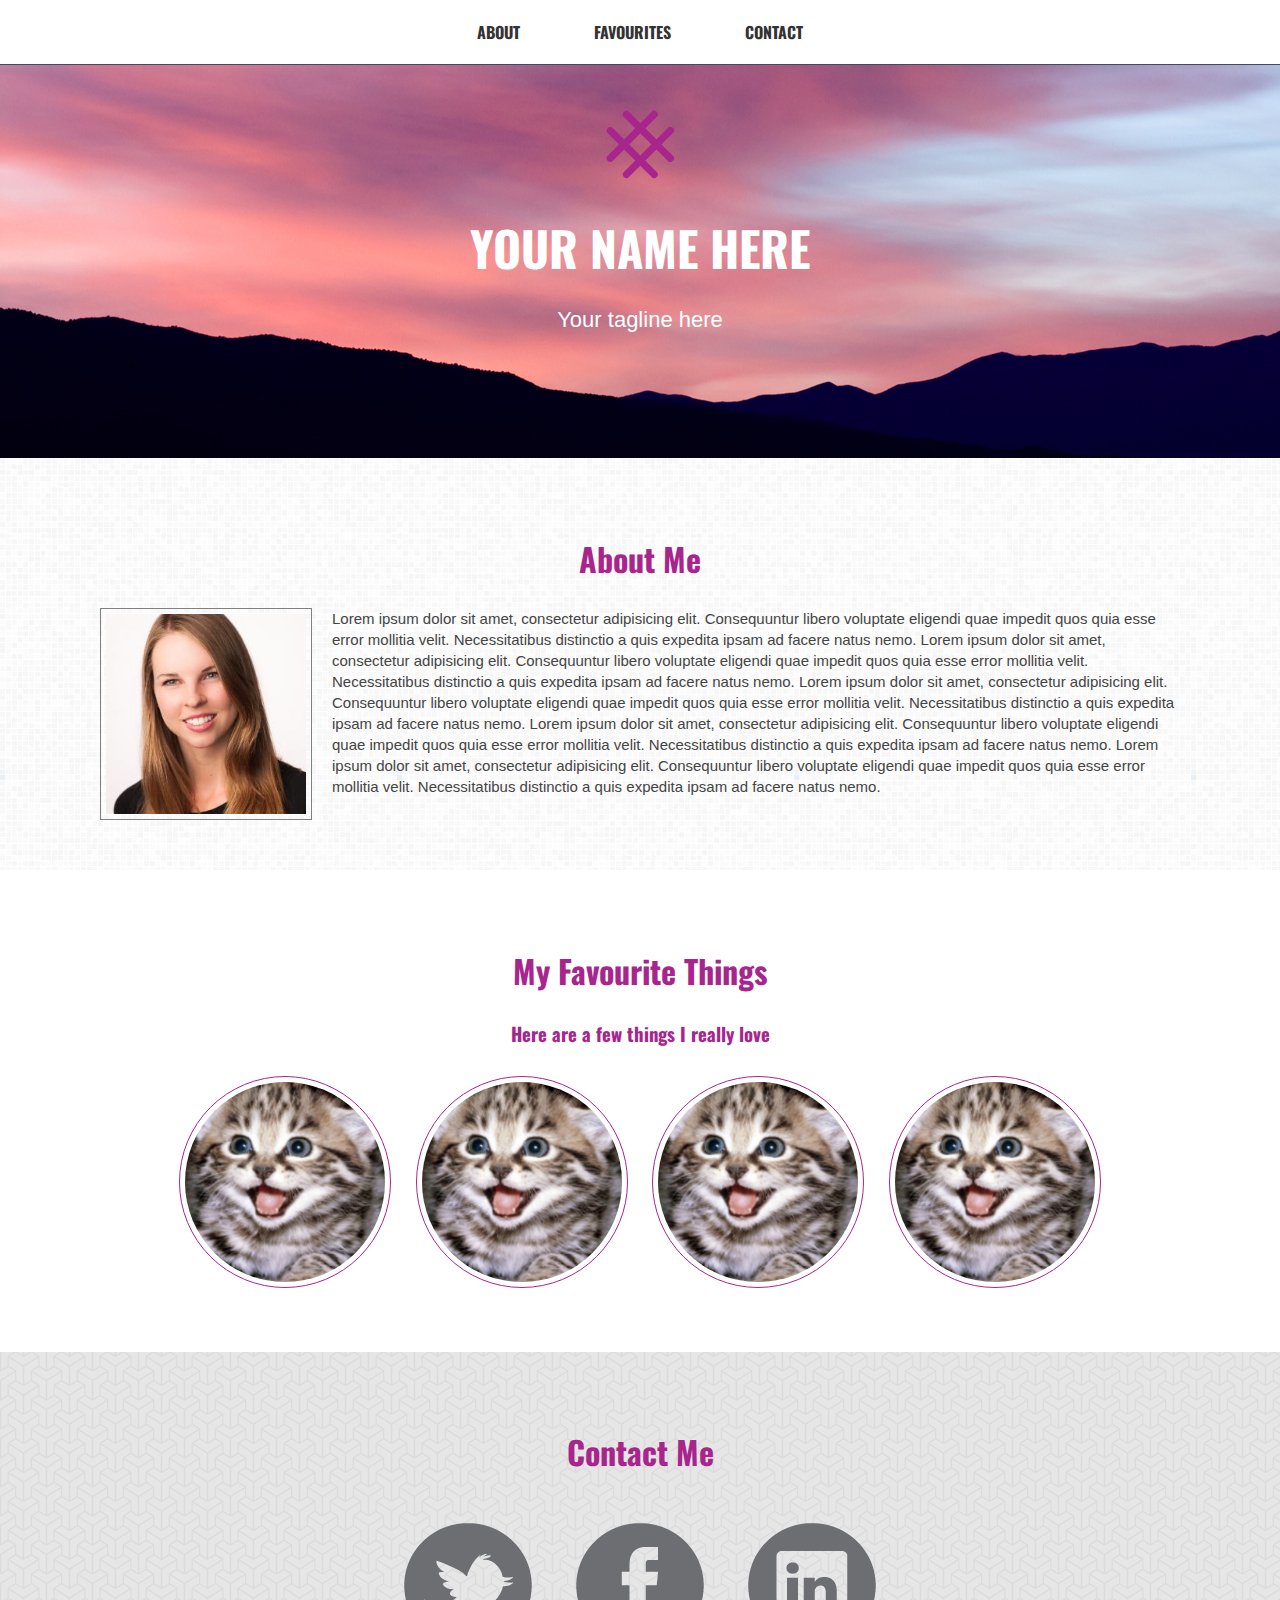
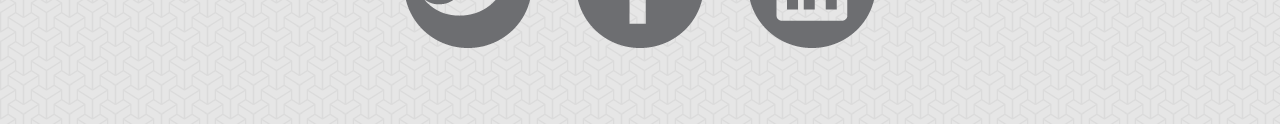
==== Base Starting Project/final.html @ 6746cf93 "base files" ====
<!doctype html> 
<html>
<head>
  <title>Ladies Learning Code HTML and CSS</title>
  <link href='http://fonts.googleapis.com/css?family=Oswald' rel='stylesheet' type='text/css'>
  <style>
    /* normalize.css 2011-06-23T00:50 UTC //github.com/jonathantneal/normalize.css */
    article,aside,details,figcaption,figure,footer,header,hgroup,nav,section{display:block}html{cursor:default;font-size:100%;overflow-y:scroll;-webkit-tap-highlight-color:transparent;-ms-text-size-adjust:100%;-webkit-text-size-adjust:100%}body,form,input,button,select,textarea{font-size:100%;margin:0}a,a:active,a:hover{outline:none}a:focus{outline:thin dotted}abbr{_border-bottom:expression(this.title ? '1px dotted':'none')}abbr[title]{border-bottom:1px dotted}b,strong{font-weight:bold}dfn{font-style:italic}mark{background:#FF0;color:#000}pre,code,kbd,samp{font-family:monospace,monospace;_font-family:'courier new',monospace;font-size:1em}pre{white-space:pre;white-space:pre-wrap;word-wrap:break-word}q{quotes:none}q:before,q:after{content:'';content:none}small,sub,sup{font-size:75%}sub,sup{line-height:0;position:relative;vertical-align:baseline}sup{top:-0.5em}sub{bottom:-0.25em}nav ul{list-style:none}audio[controls],canvas,video{display:inline-block;*display:inline}audio{display:none;_display:expression(this.controls ? 'inline':'none');*zoom:1}audio[controls]{display:inline-block}img{border:0;-ms-interpolation-mode:bicubic}svg:not(:root){ overflow:hidden}legend{*margin-left:-7px}button,input,select,textarea{vertical-align:baseline;*vertical-align:middle}button,input{line-height:normal;_overflow:expression(this.type == 'button|reset|submit' ? 'visible':'')}button,input[type="button"],input[type="reset"],input[type="submit"]{overflow:visible;-webkit-appearance:button}input[type="checkbox"],input[type="radio"]{box-sizing:border-box}input[type="search"]{-webkit-appearance:textfield;-moz-box-sizing:content-box;-webkit-box-sizing:content-box;box-sizing:content-box}input[type="search"]::-webkit-search-decoration{ -webkit-appearance:none}button::-moz-focus-inner,input::-moz-focus-inner{border:0;padding:0}textarea{overflow:auto;vertical-align:top}table{border-collapse:collapse;border-spacing:0}
    body {      
      color: #444444;
      font-family: Helvetica, Arial, sans-serif;
    }
    h1 {
      font-size: 48px;
    }
    h2 {
      font-size: 32px;
    }
    h1, h2, h3 {
      font-family: 'Oswald', sans-serif;
    }
    p {
      line-height: 1.4;
      font-size: 15px;
    }
    img.logo {
      margin: 0 auto;
      display: block;
    }
    img.profile {
      border: 1px solid grey;
      width: 200px;
      height: 200px;
      padding: 5px;
      margin-right: 10px;
      float: left;
      margin-right: 20px;
    }
    img.favourite {
      border: 1px solid #A8258D;
      border-radius: 50%;
      width: 200px;
      padding: 5px;
      margin: 10px;
    }
    section.banner {
      padding-top: 110px;
      padding-bottom: 100px;
      background: url('images/background.jpg');
      background-attachment: fixed;
      color: #ffffff;
      text-align: center;
    }
    section.banner p {
      font-size: 22px;
    }
    section.banner h1 {
      text-transform: uppercase;
      margin-bottom: 10px;
    }
    section.about {
      background: url('images/tile1.png');
      overflow: hidden;
    }
    section.about h2 {
      text-align: center;
    }
    section.favourites {
      text-align: center;
    }
    section.contact {
      text-align: center;
      background: url('images/tile2.png');
    }
    section.contact img {
      margin: 20px;
    }
    section.box {
      padding: 50px 100px;
    }
    section.box h2, section.box h3 {
      color: #A8258D;
    }
    .menu {
      list-style: none;
      padding: 0;
      margin: 0;
      text-align: center;
      border-bottom: 1px solid #434A5C;
      background: #ffffff;
      position: fixed;
      top: 0;
      left: 0;
      width: 100%;
    }
    .menu li {
      display: inline-block;
      padding: 20px 35px;
    }
    .menu a {
      text-decoration: none;
      color: #333333;
      font-weight: bold;
      text-transform: uppercase;
      font-family: 'Oswald', sans-serif;
    }
  </style>
</head>
<body>
  <ul class="menu">
    <li><a href="#about">About</a></li>
    <li><a href="#favourites">Favourites</a></li>
    <li><a href="#contact">Contact</a></li>
  </ul>
  <section class="banner">
    <img class="logo" src="images/logo.png">
    <h1>Your name here</h1>
    <p>Your tagline here</p>
  </section>
  <section id="about" class="about box">
    <h2>About Me</h2>
    <img class="profile" src="images/profile.jpg">
    <p>Lorem ipsum dolor sit amet, consectetur adipisicing elit. Consequuntur libero voluptate eligendi quae impedit quos quia esse error mollitia velit. Necessitatibus distinctio a quis expedita ipsam ad facere natus nemo. Lorem ipsum dolor sit amet, consectetur adipisicing elit. Consequuntur libero voluptate eligendi quae impedit quos quia esse error mollitia velit. Necessitatibus distinctio a quis expedita ipsam ad facere natus nemo. Lorem ipsum dolor sit amet, consectetur adipisicing elit. Consequuntur libero voluptate eligendi quae impedit quos quia esse error mollitia velit. Necessitatibus distinctio a quis expedita ipsam ad facere natus nemo. Lorem ipsum dolor sit amet, consectetur adipisicing elit. Consequuntur libero voluptate eligendi quae impedit quos quia esse error mollitia velit. Necessitatibus distinctio a quis expedita ipsam ad facere natus nemo. Lorem ipsum dolor sit amet, consectetur adipisicing elit. Consequuntur libero voluptate eligendi quae impedit quos quia esse error mollitia velit. Necessitatibus distinctio a quis expedita ipsam ad facere natus nemo.</p>
  </section>
  <section id="favourites" class="favourites box">
    <h2>My Favourite Things</h2>
    <h3>Here are a few things I really love</h3>
    <img class="favourite" src="images/kitten.jpg">
    <img class="favourite" src="images/kitten.jpg">
    <img class="favourite" src="images/kitten.jpg">
    <img class="favourite" src="images/kitten.jpg">
  </section>
  <section id="contact" class="contact box">
    <h2>Contact Me</h2>
    <a href="https://twitter.com/tessthornton"><img src="images/twitter.png"></a>
    <a href="https://facebook.com/tessthornton"><img src="images/facebook.png"></a>
    <a href="https://linkedin.com/tessthornton"><img src="images/linkedin.png"></a>
  </section>
</body>
</html>
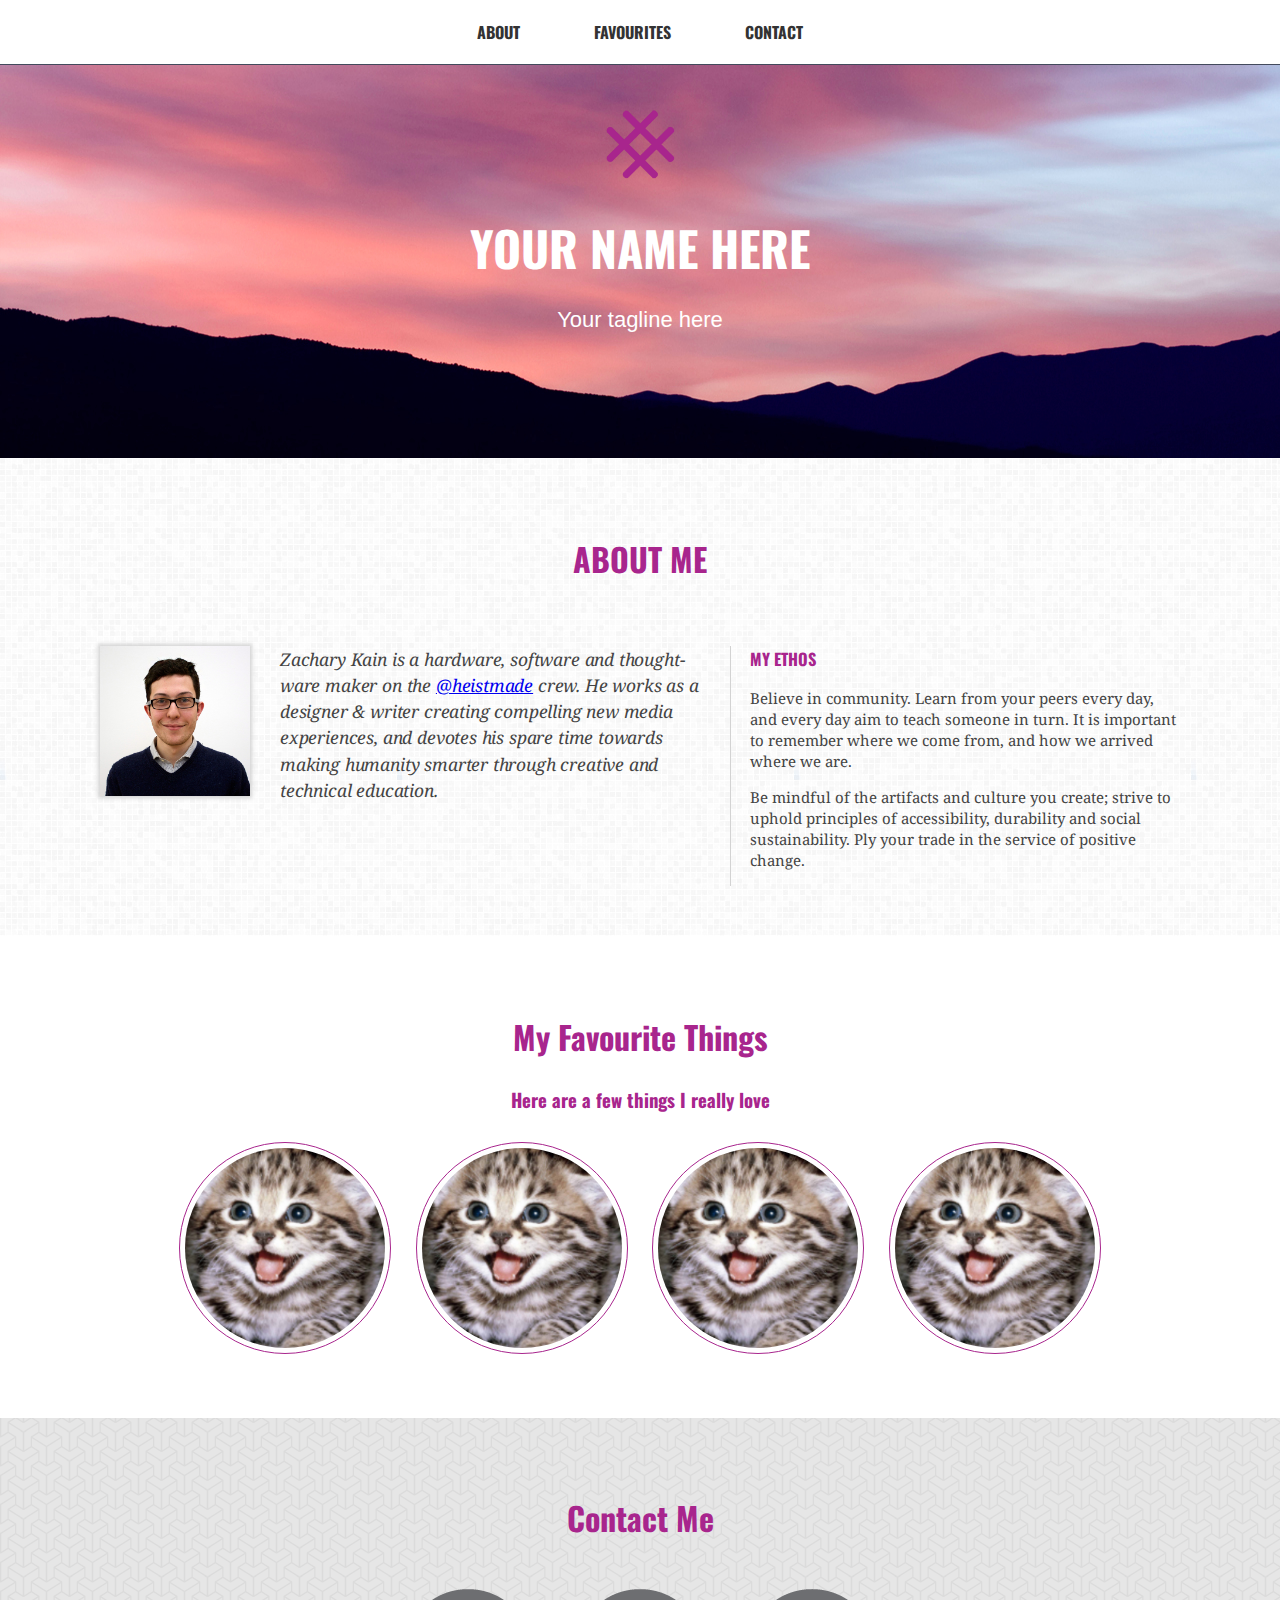
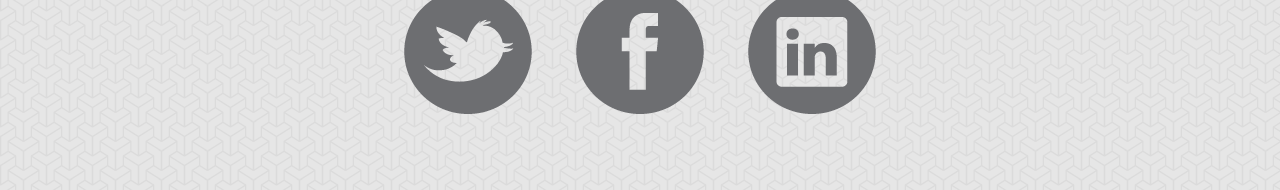
==== commit cc1ee581: "half of slides" ====
--- a/Base Starting Project/final.html
+++ b/Base Starting Project/final.html
@@ -1,8 +1,10 @@
 <!doctype html> 
 <html>
 <head>
+  <meta charset=utf-8>
   <title>Ladies Learning Code HTML and CSS</title>
-  <link href='http://fonts.googleapis.com/css?family=Oswald' rel='stylesheet' type='text/css'>
+  <link href='http://fonts.googleapis.com/css?family=Oswald:300,400,700' rel='stylesheet' type='text/css'>
+    <link href='http://fonts.googleapis.com/css?family=Droid+Sans:400,700|Droid+Serif:400,700,400italic' rel='stylesheet' type='text/css'>
   <style>
     /* normalize.css 2011-06-23T00:50 UTC //github.com/jonathantneal/normalize.css */
     article,aside,details,figcaption,figure,footer,header,hgroup,nav,section{display:block}html{cursor:default;font-size:100%;overflow-y:scroll;-webkit-tap-highlight-color:transparent;-ms-text-size-adjust:100%;-webkit-text-size-adjust:100%}body,form,input,button,select,textarea{font-size:100%;margin:0}a,a:active,a:hover{outline:none}a:focus{outline:thin dotted}abbr{_border-bottom:expression(this.title ? '1px dotted':'none')}abbr[title]{border-bottom:1px dotted}b,strong{font-weight:bold}dfn{font-style:italic}mark{background:#FF0;color:#000}pre,code,kbd,samp{font-family:monospace,monospace;_font-family:'courier new',monospace;font-size:1em}pre{white-space:pre;white-space:pre-wrap;word-wrap:break-word}q{quotes:none}q:before,q:after{content:'';content:none}small,sub,sup{font-size:75%}sub,sup{line-height:0;position:relative;vertical-align:baseline}sup{top:-0.5em}sub{bottom:-0.25em}nav ul{list-style:none}audio[controls],canvas,video{display:inline-block;*display:inline}audio{display:none;_display:expression(this.controls ? 'inline':'none');*zoom:1}audio[controls]{display:inline-block}img{border:0;-ms-interpolation-mode:bicubic}svg:not(:root){ overflow:hidden}legend{*margin-left:-7px}button,input,select,textarea{vertical-align:baseline;*vertical-align:middle}button,input{line-height:normal;_overflow:expression(this.type == 'button|reset|submit' ? 'visible':'')}button,input[type="button"],input[type="reset"],input[type="submit"]{overflow:visible;-webkit-appearance:button}input[type="checkbox"],input[type="radio"]{box-sizing:border-box}input[type="search"]{-webkit-appearance:textfield;-moz-box-sizing:content-box;-webkit-box-sizing:content-box;box-sizing:content-box}input[type="search"]::-webkit-search-decoration{ -webkit-appearance:none}button::-moz-focus-inner,input::-moz-focus-inner{border:0;padding:0}textarea{overflow:auto;vertical-align:top}table{border-collapse:collapse;border-spacing:0}
@@ -27,15 +29,6 @@
       margin: 0 auto;
       display: block;
     }
-    img.profile {
-      border: 1px solid grey;
-      width: 200px;
-      height: 200px;
-      padding: 5px;
-      margin-right: 10px;
-      float: left;
-      margin-right: 20px;
-    }
     img.favourite {
       border: 1px solid #A8258D;
       border-radius: 50%;
@@ -92,6 +85,7 @@
       top: 0;
       left: 0;
       width: 100%;
+      z-index: 10;
     }
     .menu li {
       display: inline-block;
@@ -104,7 +98,81 @@
       text-transform: uppercase;
       font-family: 'Oswald', sans-serif;
     }
+
+    .body-type {
+      font-family: "Droid Serif", serif;
+      -webkit-column-count: 2;
+      -webkit-column-gap: 40px;
+      -webkit-column-rule: 1px solid lightgrey;
+      font-size: 14px;
+      line-height: 1.6;
+    }
+
+    .body-type p {
+      margin-top: 0;
+      text-rendering: optimizeLegibility;
+    }
+
+    .body-type h3 {
+      margin-top: 0;
+      font-family: "Oswald", sans-serif;
+      font-weight: 700;
+      text-transform: uppercase;
+      -webkit-column-break-before: always;
+    }
+
+    .body-type .larger {
+      font-size: 1.25em;
+      line-height: 1.5;
+      letter-spacing: -0.01em;
+      font-weight: 400;
+      font-style: italic;
+    }
+
+    .about-header {
+      text-transform: uppercase;
+      margin-bottom: 2em;
+    }
+
+
+    img.profile {
+      float: left;
+      max-width: 150px;
+      box-shadow: 0 0 4px 2px lightgrey;
+      margin-right: 30px;
+    }
+
+    @media (max-width: 1100px) {
+      p.larger {
+        /*-webkit-column-break-before: always;*/
+      }
+      img.profile {
+        max-width: 40%;
+        margin: 0 auto 40px;
+        display: block;
+        float: none;
+      }
+    }
+
+    @media (max-width: 800px) {
+      .body-type {
+        -webkit-column-count: 1;
+      }
+      .body-type .larger {
+        margin-bottom: 2em;
+      }
+    }
+
+    @media (max-width: 481px) {
+      #about {
+        padding-left: 20px;
+        padding-right: 20px;
+      }
+    }
+
+
   </style>
+
 </head>
 <body>
   <ul class="menu">
@@ -118,9 +186,16 @@
     <p>Your tagline here</p>
   </section>
   <section id="about" class="about box">
-    <h2>About Me</h2>
-    <img class="profile" src="images/profile.jpg">
-    <p>Lorem ipsum dolor sit amet, consectetur adipisicing elit. Consequuntur libero voluptate eligendi quae impedit quos quia esse error mollitia velit. Necessitatibus distinctio a quis expedita ipsam ad facere natus nemo. Lorem ipsum dolor sit amet, consectetur adipisicing elit. Consequuntur libero voluptate eligendi quae impedit quos quia esse error mollitia velit. Necessitatibus distinctio a quis expedita ipsam ad facere natus nemo. Lorem ipsum dolor sit amet, consectetur adipisicing elit. Consequuntur libero voluptate eligendi quae impedit quos quia esse error mollitia velit. Necessitatibus distinctio a quis expedita ipsam ad facere natus nemo. Lorem ipsum dolor sit amet, consectetur adipisicing elit. Consequuntur libero voluptate eligendi quae impedit quos quia esse error mollitia velit. Necessitatibus distinctio a quis expedita ipsam ad facere natus nemo. Lorem ipsum dolor sit amet, consectetur adipisicing elit. Consequuntur libero voluptate eligendi quae impedit quos quia esse error mollitia velit. Necessitatibus distinctio a quis expedita ipsam ad facere natus nemo.</p>
+    <h2 class="about-header">About Me</h2>
+    <img class="profile" src="images/photo_zak.jpg">
+    <div class="body-type">
+      <p class="larger">Zachary Kain is a hardware, software and thought-ware maker on the <a href="http://heistmade.com">@heistmade</a> crew. He works as a designer & writer creating compelling new media experiences, and devotes his spare time towards making humanity smarter through creative and technical education.</p>
+      
+      <h3>My Ethos</h3>
+      <p>Believe in community. Learn from your peers every day, and every day aim to teach someone in turn. It is important to remember where we come from, and how we arrived where we are.</p>
+      <p>Be mindful of the artifacts and culture you create; strive to uphold principles of accessibility, durability and social sustainability. Ply your trade in the service of positive change.</p>
+      
+    </div>
   </section>
   <section id="favourites" class="favourites box">
     <h2>My Favourite Things</h2>
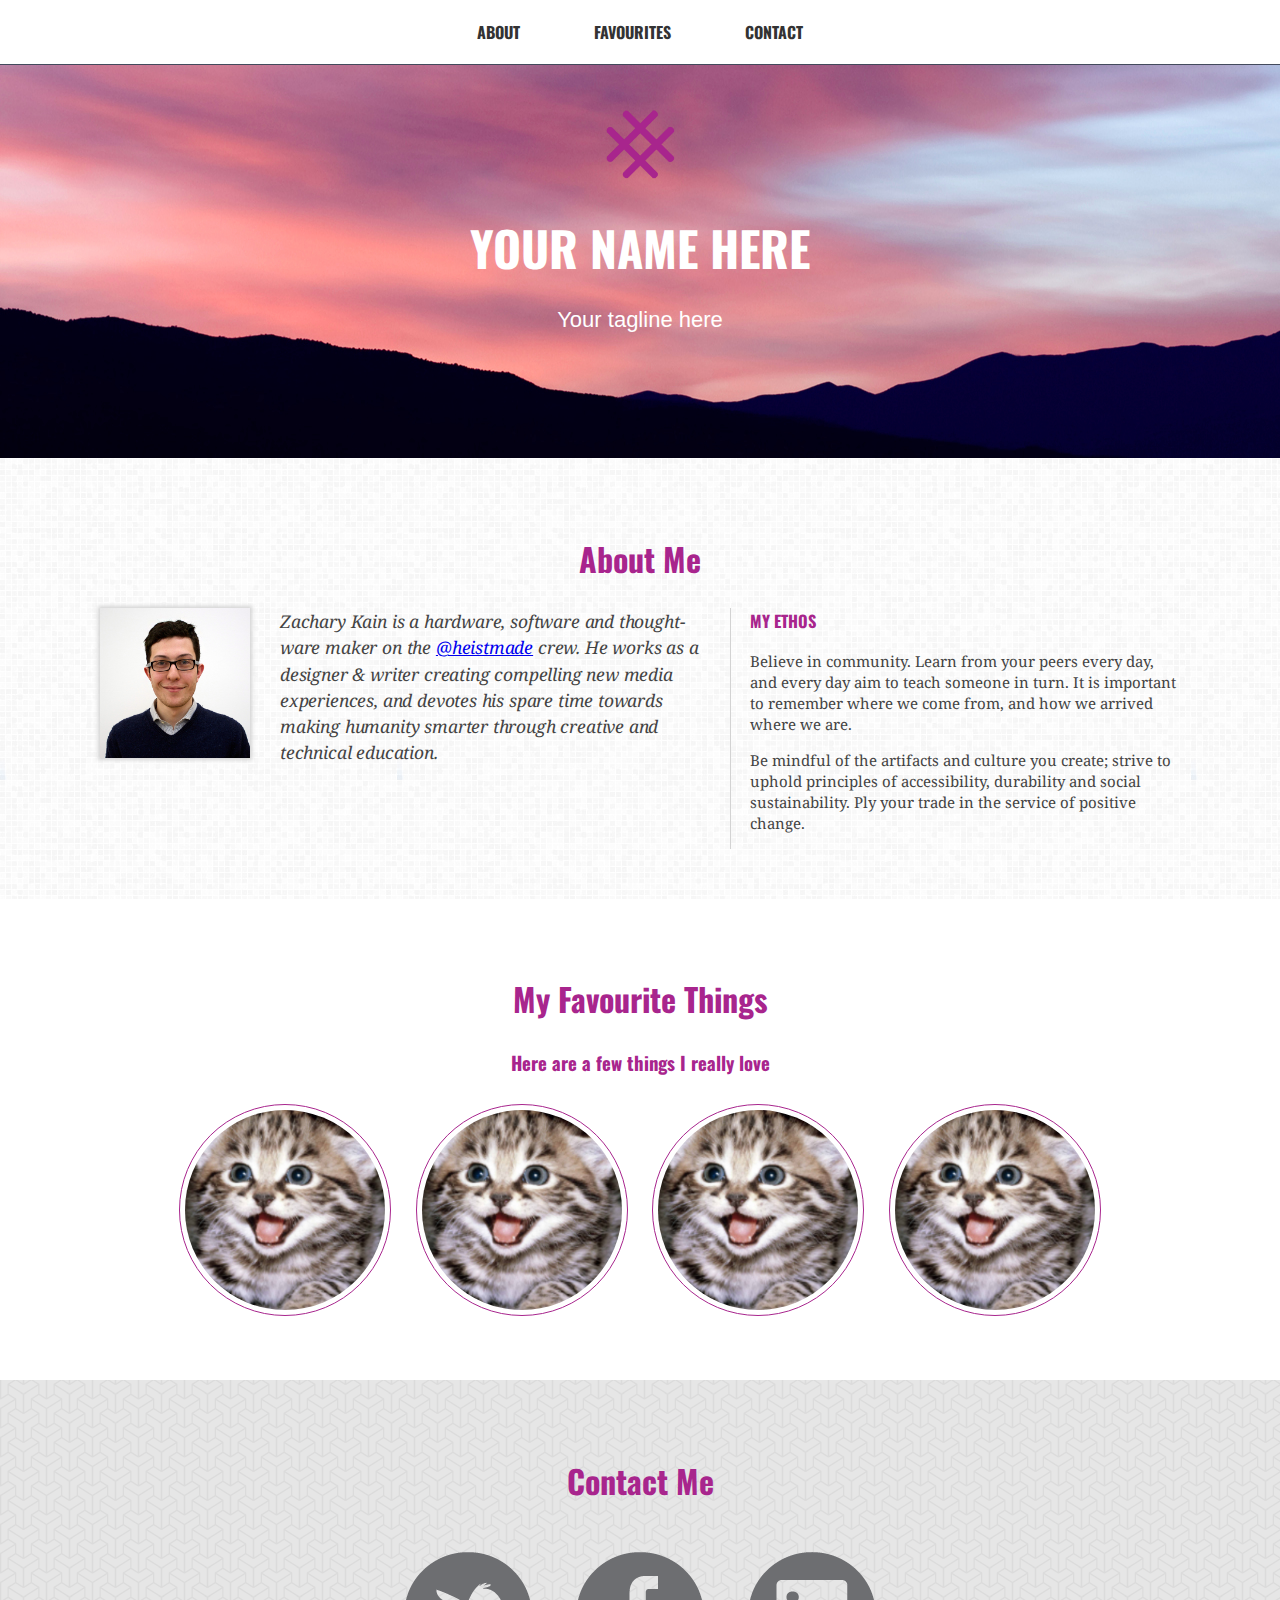
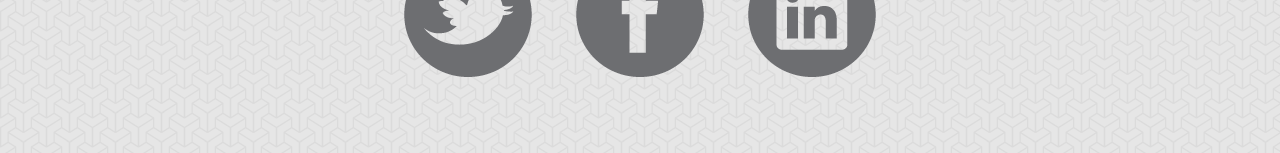
==== commit 50a1fc7e: "SLIDEZ" ====
--- a/Base Starting Project/final.html
+++ b/Base Starting Project/final.html
@@ -99,7 +99,13 @@
       font-family: 'Oswald', sans-serif;
     }
 
-    .body-type {
+/* START MY STUFF */
+/*
+*/
+
+
+
+    #about .body-type {
       font-family: "Droid Serif", serif;
       -webkit-column-count: 2;
       -webkit-column-gap: 40px;
@@ -108,12 +114,11 @@
       line-height: 1.6;
     }
 
-    .body-type p {
+    #about p {
       margin-top: 0;
-      text-rendering: optimizeLegibility;
-    }
-
-    .body-type h3 {
+    }
+
+    #about h3 {
       margin-top: 0;
       font-family: "Oswald", sans-serif;
       font-weight: 700;
@@ -121,7 +126,7 @@
       -webkit-column-break-before: always;
     }
 
-    .body-type .larger {
+    #about p.larger {
       font-size: 1.25em;
       line-height: 1.5;
       letter-spacing: -0.01em;
@@ -129,24 +134,23 @@
       font-style: italic;
     }
 
-    .about-header {
+/*    #about h2 {
       text-transform: uppercase;
       margin-bottom: 2em;
-    }
-
-
-    img.profile {
+    }*/
+
+    #about .profile-img {
       float: left;
       max-width: 150px;
       box-shadow: 0 0 4px 2px lightgrey;
       margin-right: 30px;
     }
 
+/* MEDIA QUERIES */
+/*
+*/
     @media (max-width: 1100px) {
-      p.larger {
-        /*-webkit-column-break-before: always;*/
-      }
-      img.profile {
+      #about .profile-img {
         max-width: 40%;
         margin: 0 auto 40px;
         display: block;
@@ -155,15 +159,15 @@
     }
 
     @media (max-width: 800px) {
-      .body-type {
+      #about .body-type {
         -webkit-column-count: 1;
       }
-      .body-type .larger {
+      #about p.larger {
         margin-bottom: 2em;
       }
     }
 
-    @media (max-width: 481px) {
+    @media (max-width: 480px) {
       #about {
         padding-left: 20px;
         padding-right: 20px;
@@ -185,9 +189,11 @@
     <h1>Your name here</h1>
     <p>Your tagline here</p>
   </section>
+
+
   <section id="about" class="about box">
-    <h2 class="about-header">About Me</h2>
-    <img class="profile" src="images/photo_zak.jpg">
+    <h2>About Me</h2>
+    <img class="profile-img" src="images/photo_zak.jpg">
     <div class="body-type">
       <p class="larger">Zachary Kain is a hardware, software and thought-ware maker on the <a href="http://heistmade.com">@heistmade</a> crew. He works as a designer & writer creating compelling new media experiences, and devotes his spare time towards making humanity smarter through creative and technical education.</p>
       
@@ -197,6 +203,11 @@
       
     </div>
   </section>
+
+
+
+
+
   <section id="favourites" class="favourites box">
     <h2>My Favourite Things</h2>
     <h3>Here are a few things I really love</h3>
